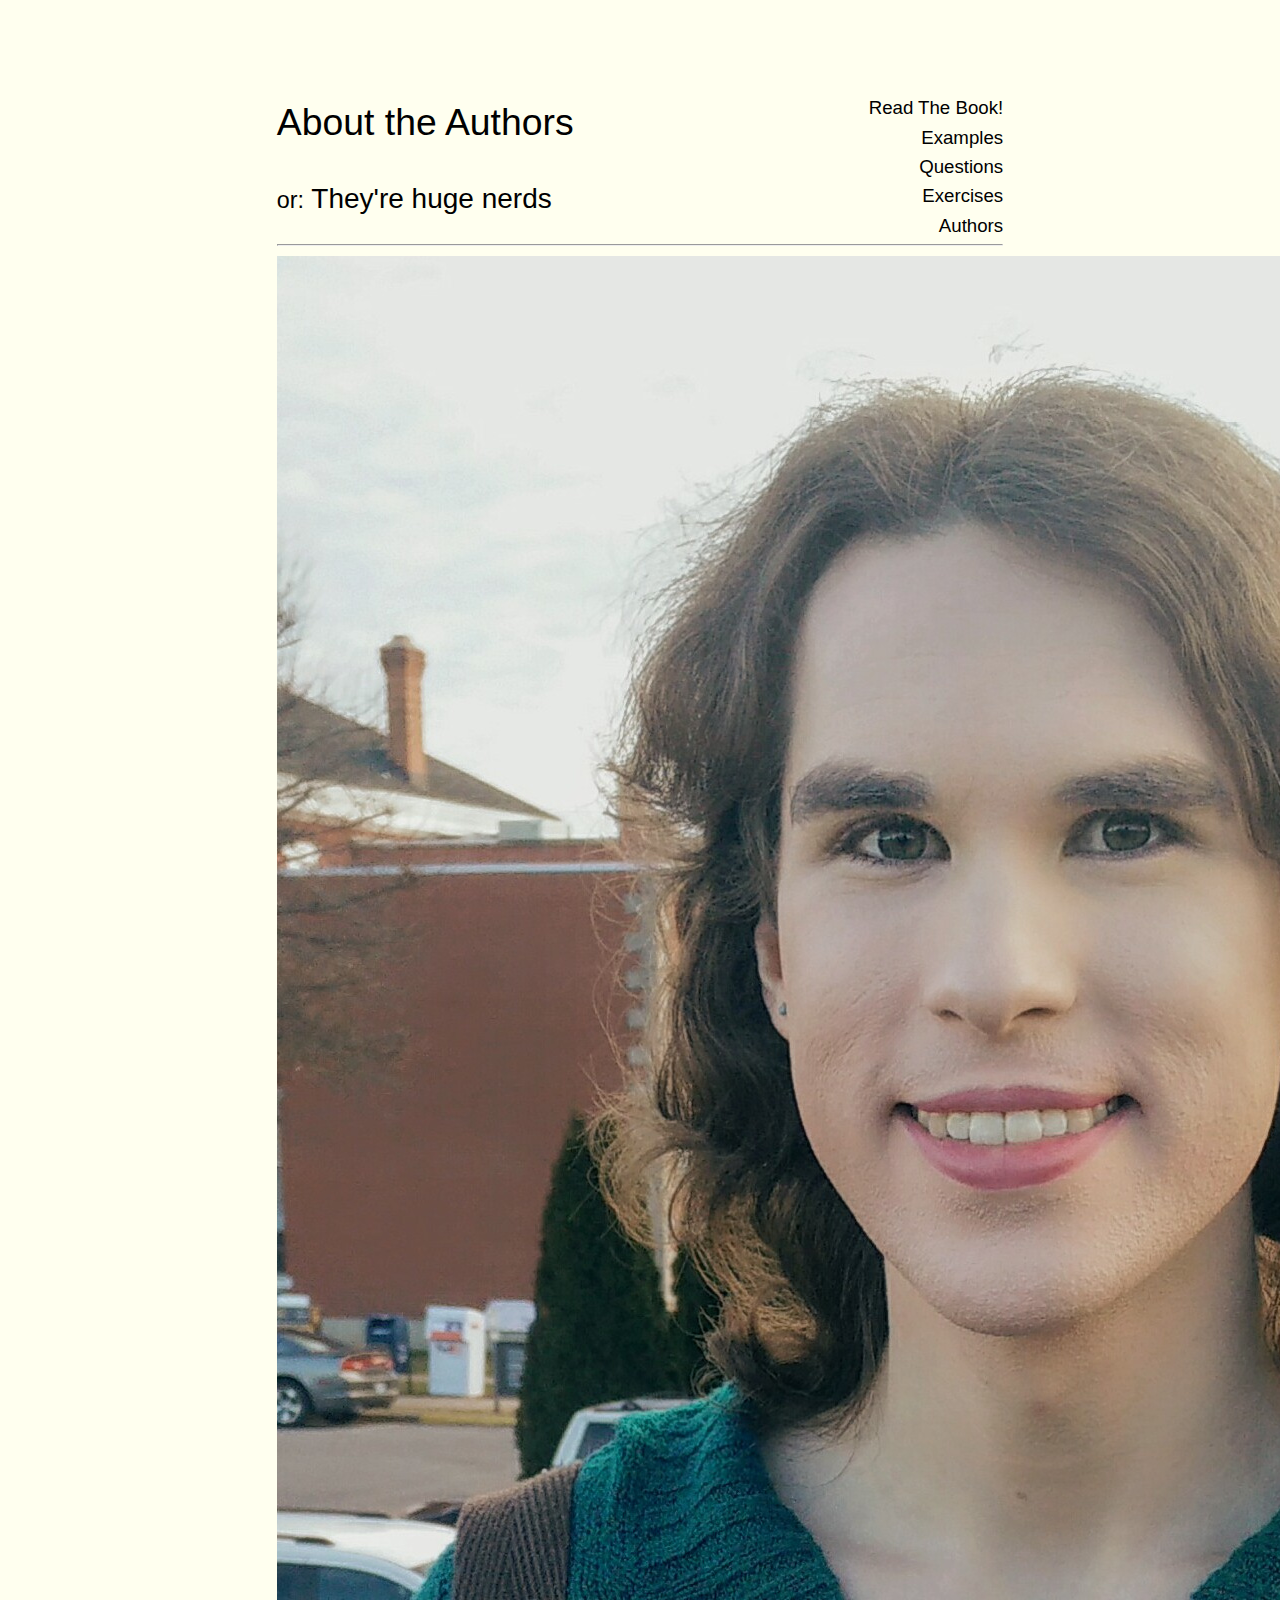
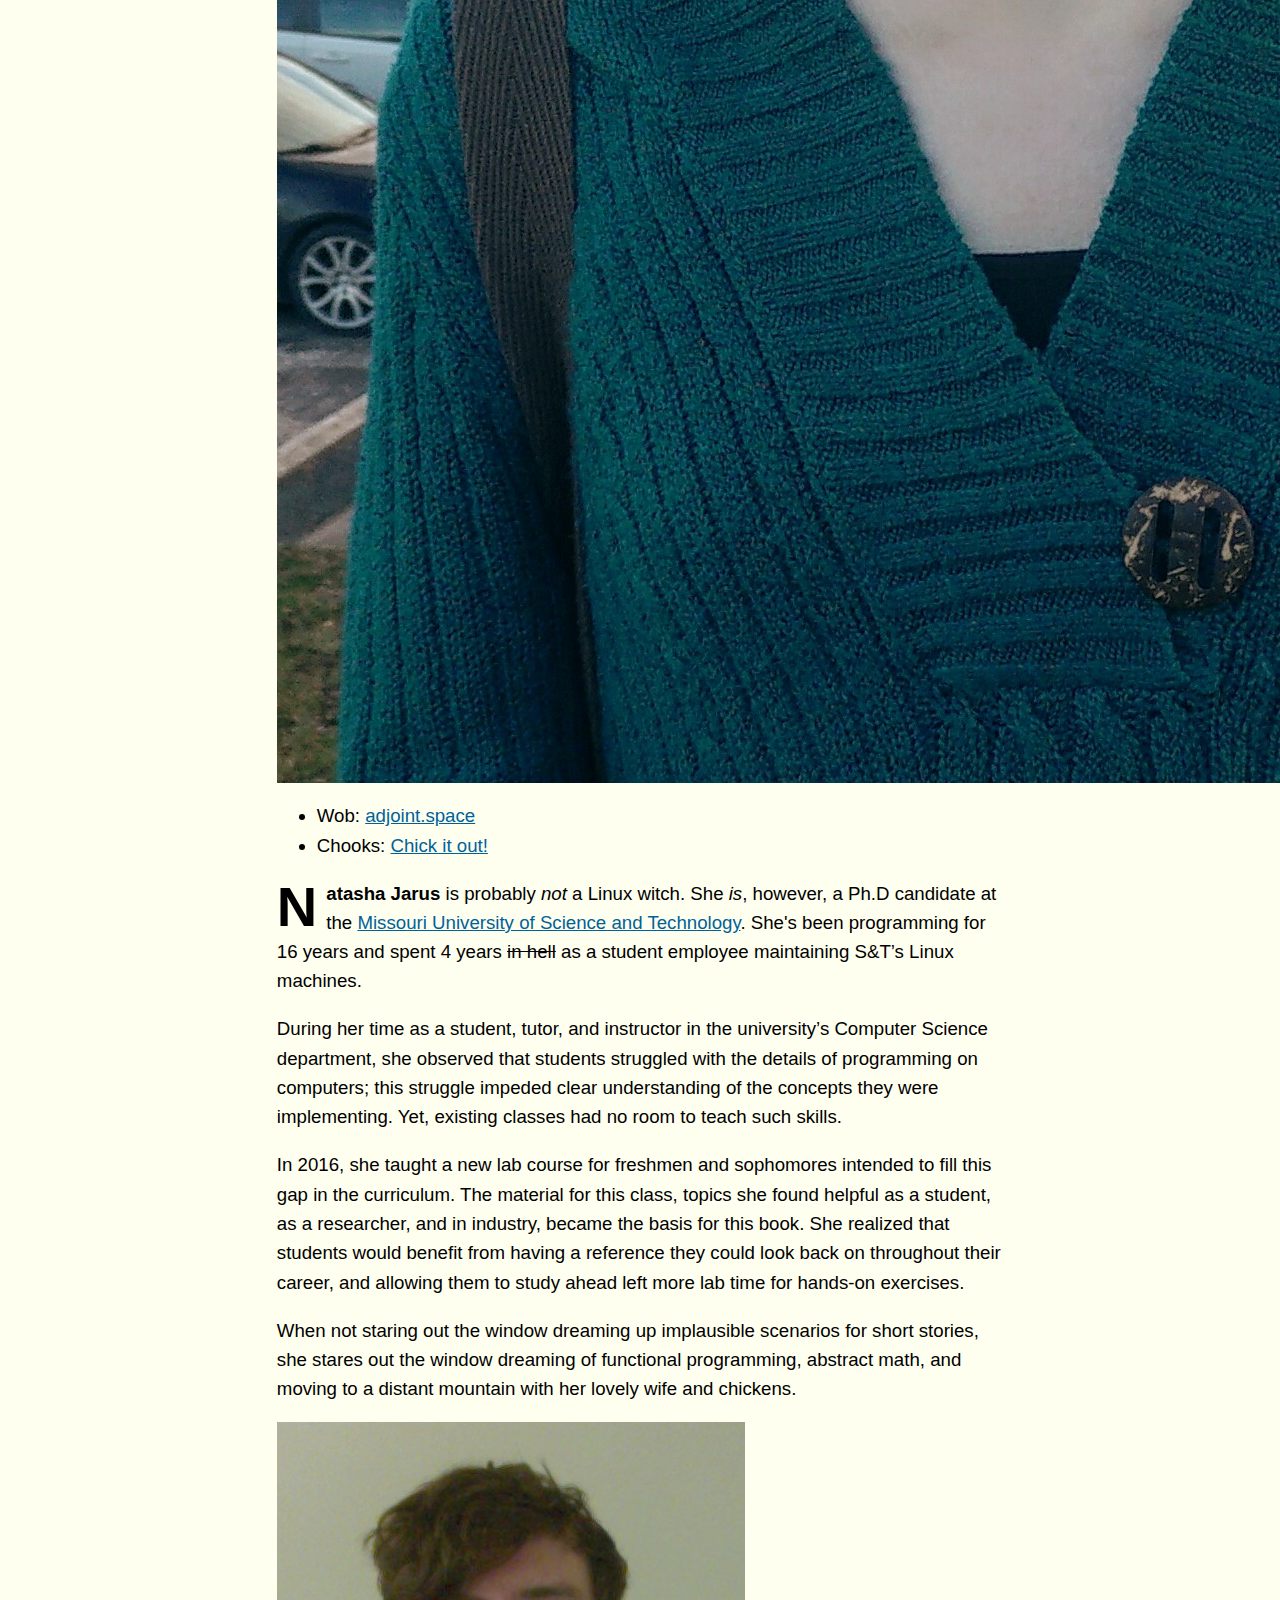
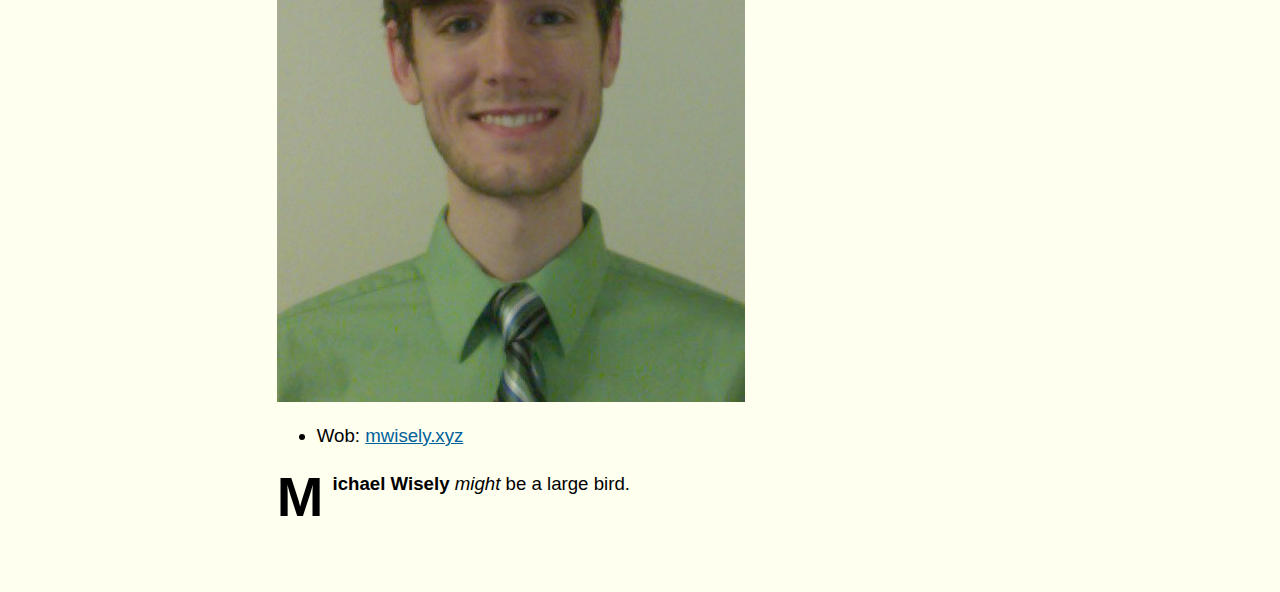
==== authors/index.html @ 49955093 "Author info page; Nat's bio" ====
<html>
	<head>
		<title>Learn You Some Computer!</title>
		<link href="/site.css" rel="stylesheet" type="text/css">
	</head>
	<body>
		<header>
			<nav>
				<a href="/tfcs.pdf">Read The Book!</a>
				<a href="/examples">Examples</a>
				<a href="/questions">Questions</a>
				<a href="/exercises">Exercises</a>
				<a href="/authors">Authors</a>
			</nav>
			<h1>About the Authors</h1>
			<h2><small>or:</small> They're huge nerds</h2>
			<hr>
		</header>
		<article class="drop-cap">
			<div class="mug">
				<img src="Nat.jpg" alt="Natasha's Face">
				<ul>
					<li>Wob: <a href="http://adjoint.space" target="_blank">adjoint.space</a></li>
					<li>Chooks: <a href="https://chick-it-out.tumblr.com" target="_blank">Chick it out!</a></li>
				</ul>
			</div>
			<p>
				<b>Natasha Jarus</b> is probably <i>not</i> a Linux witch.
				She <i>is</i>, however, a Ph.D candidate at the <a href="mst.edu">Missouri University of Science and Technology</a>.
				She's been programming for 16 years and spent 4 years <s>in hell</s> as a student employee maintaining S&amp;T&rsquo;s Linux machines.
			</p>
			<p>
				During her time as a student, tutor, and instructor in the university&rsquo;s Computer Science department,
				she observed that students struggled with the details of programming on computers;
				this struggle impeded clear understanding of the concepts they were implementing.
				Yet, existing classes had no room to teach such skills.
			</p>
			<p>
				In 2016, she taught a new lab course for freshmen and sophomores intended to fill this gap in the curriculum.
				The material for this class, topics she found helpful as a student, as a researcher, and in industry,
				became the basis for this book.
				She realized that students would benefit from having a reference they could look back on throughout their career,
				and allowing them to study ahead left more lab time for hands-on exercises.
			</p>
			<p>
				When not staring out the window dreaming up implausible scenarios for short stories,
				she stares out the window dreaming of functional programming, abstract math, and moving to a distant mountain with her lovely wife and chickens.
			</p>
		</article>
		<article class="drop-cap">
			<div class="mug">
				<img src="Wisely.jpg" alt="Wisely's Face">
				<ul>
					<li>Wob: <a href="http://mwisely.xyz" target="_blank">mwisely.xyz</a></li>
				</ul>
			</div>
			<p>
				<b>Michael Wisely</b> <i>might</i> be a large bird.
			</p>
		</article>
	</body>
</html>
---- site.css ----
body {
	max-width:70ch;
	margin:5em auto;
	font-size:14pt;
	line-height:1.5714;
	font-family:sans-serif;
	font-variant-ligatures:none;
	background-color:#ffffef;
}

nav {
	float: right;
	vertical-align: top;
}
nav a {
	display: block;
	text-align:right;
	text-decoration:none;
	color:black;
}
nav a:hover {
	text-decoration:underline;
}

@media screen and (max-width: 767px) {
	body {
		margin:1em;
		font-size:12pt
	}
	nav {
		display:block;
		float:none;
	}
	nav a {
		text-align: left;
	}
}

h1,h2,h3,h4,h5,h6 {
	font-family:sans-serif;
	font-weight:400
}
a {
	text-decoration:underline;
	color:#00629b
}

.drop-cap p:first-of-type:first-letter {
	float: left;
	font-size: 42pt;
	line-height: 1;
	font-weight: bold;
	margin-right: 9px;
}


header h1 a img {
	display:block;
	width:232px;
	height:39px
}
header .slogan {
	font-family:sans-serif;
	font-size:larger
}
dl dt {
	font-weight:bold;
	display:inline-block;
	min-width:10ch
}
dl dd {
	display:inline;
	margin:0
}
dl dd:after {
	display:block;
	content:'';
	margin-bottom:.75em
}
footer {
	font-size:smaller;
	margin-top:2rem
}
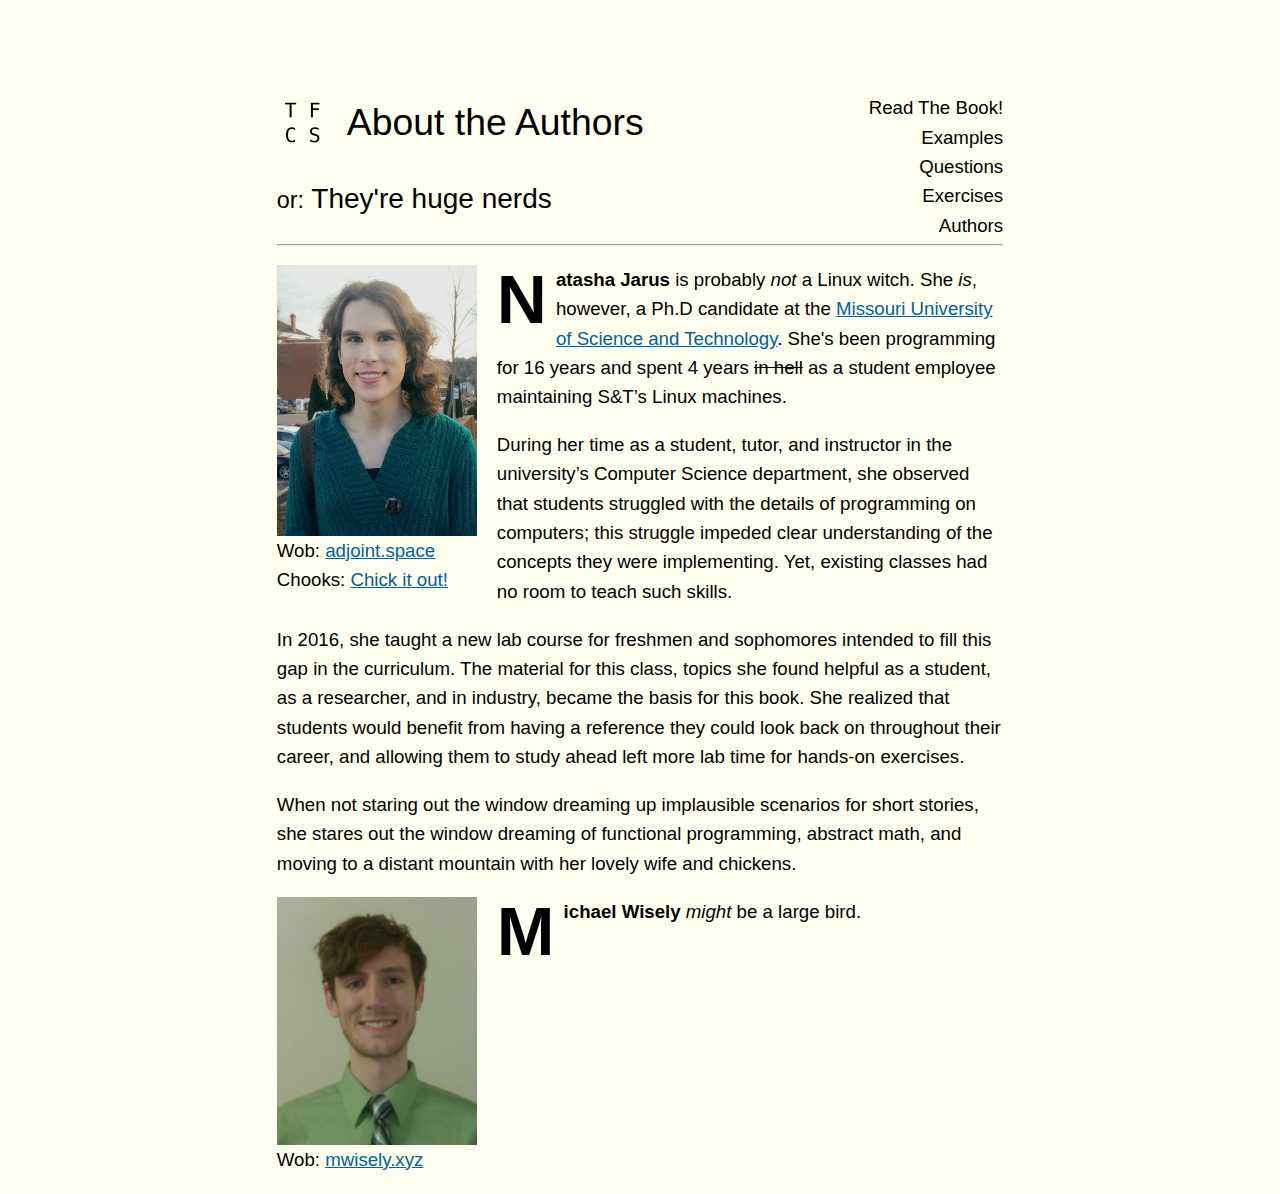
==== commit d6c30b23: "Add temporary logo" ====
--- a/authors/index.html
+++ b/authors/index.html
@@ -2,6 +2,7 @@
 	<head>
 		<title>Learn You Some Computer!</title>
 		<link href="/site.css" rel="stylesheet" type="text/css">
+		<link href="/logo.png" rel="icon">
 	</head>
 	<body>
 		<header>
@@ -12,6 +13,7 @@
 				<a href="/exercises">Exercises</a>
 				<a href="/authors">Authors</a>
 			</nav>
+			<a href="/"><img src="/logo.png"></a>
 			<h1>About the Authors</h1>
 			<h2><small>or:</small> They're huge nerds</h2>
 			<hr>
--- a/site.css
+++ b/site.css
@@ -20,6 +20,11 @@
 }
 nav a:hover {
 	text-decoration:underline;
+}
+
+article {
+	display:block;
+	clear:both;
 }
 
 @media screen and (max-width: 767px) {
@@ -47,18 +52,35 @@
 
 .drop-cap p:first-of-type:first-letter {
 	float: left;
-	font-size: 42pt;
+	font-size: 52pt;
 	line-height: 1;
 	font-weight: bold;
 	margin-right: 9px;
 }
 
+.mug {
+	float:left;
+	margin-right:20px;
+	margin-bottom:20px;
+}
 
-header h1 a img {
+.mug img {
+	width:200px;
 	display:block;
-	width:232px;
-	height:39px
 }
+
+.mug ul {
+	list-style:none;
+	margin:0px;
+	padding:0px;
+}
+
+header a img {
+	float:left;
+	margin-right:20px;
+	margin-top:5px;
+}
+
 header .slogan {
 	font-family:sans-serif;
 	font-size:larger
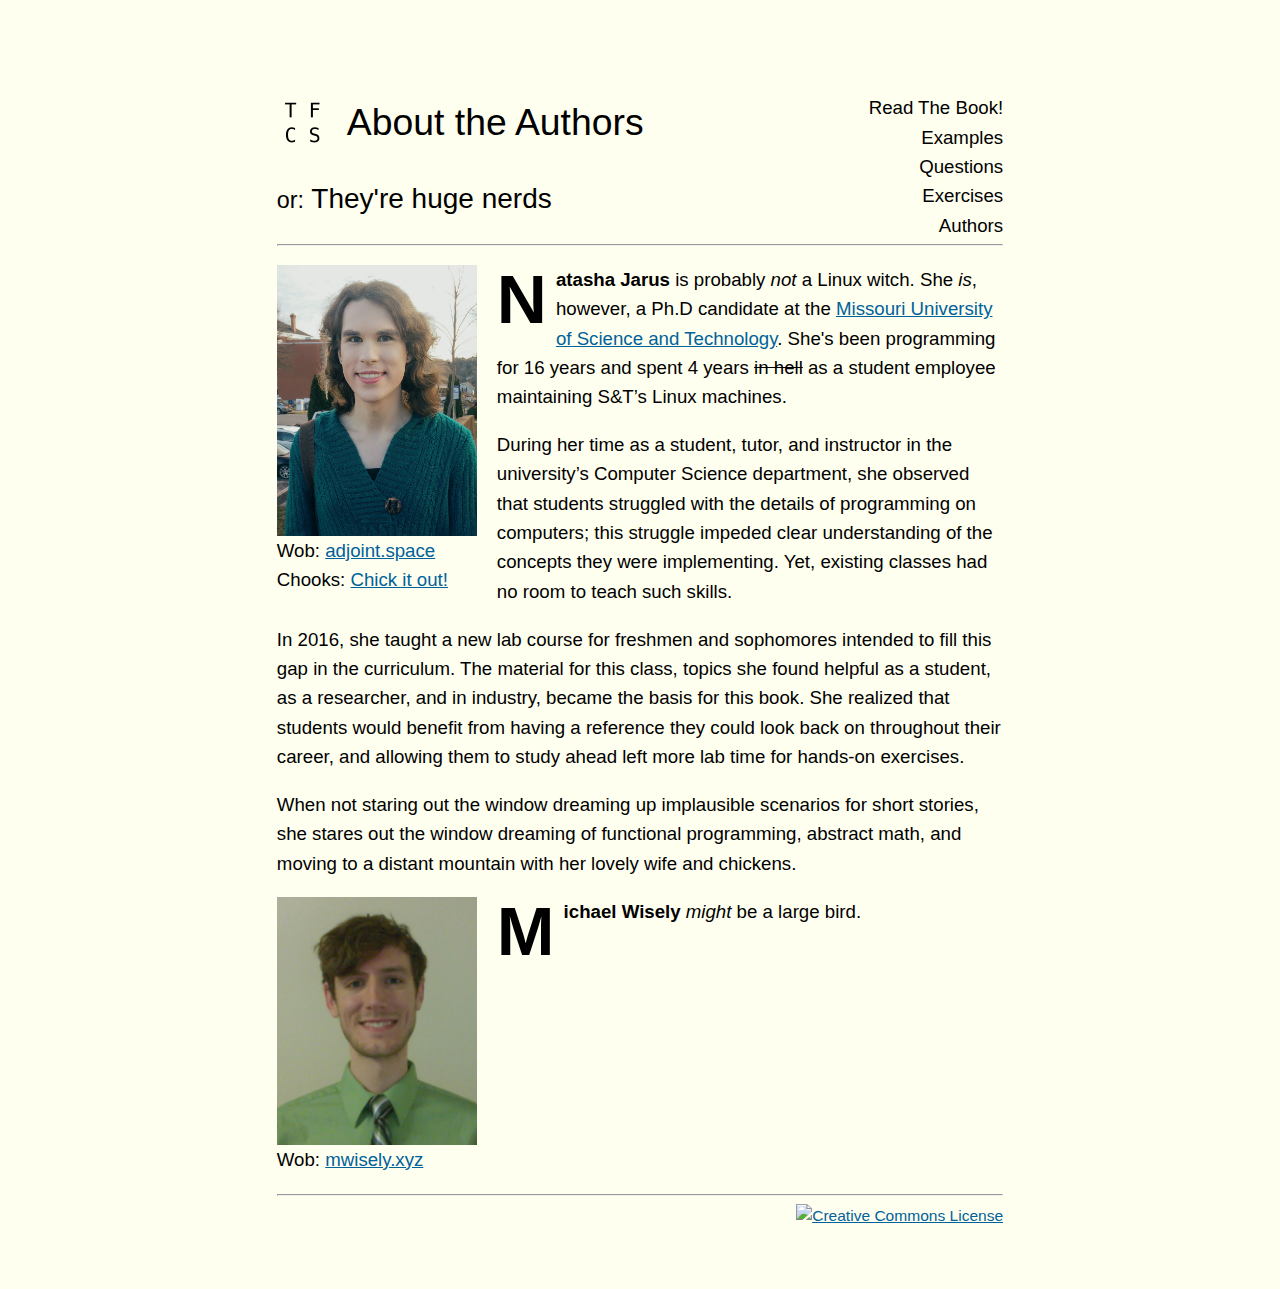
==== commit 3e673643: "CC-BY-SA link" ====
--- a/authors/index.html
+++ b/authors/index.html
@@ -60,5 +60,9 @@
 				<b>Michael Wisely</b> <i>might</i> be a large bird.
 			</p>
 		</article>
+		<footer>
+			<hr>
+			<a rel="license" href="http://creativecommons.org/licenses/by-sa/4.0/"><img alt="Creative Commons License" src="https://i.creativecommons.org/l/by-sa/4.0/80x15.png" /></a>
+		</footer>
 	</body>
 </html>
--- a/site.css
+++ b/site.css
@@ -81,6 +81,15 @@
 	margin-top:5px;
 }
 
+footer {
+	clear:both;
+}
+
+footer a {
+	float:right;
+}
+
+
 header .slogan {
 	font-family:sans-serif;
 	font-size:larger
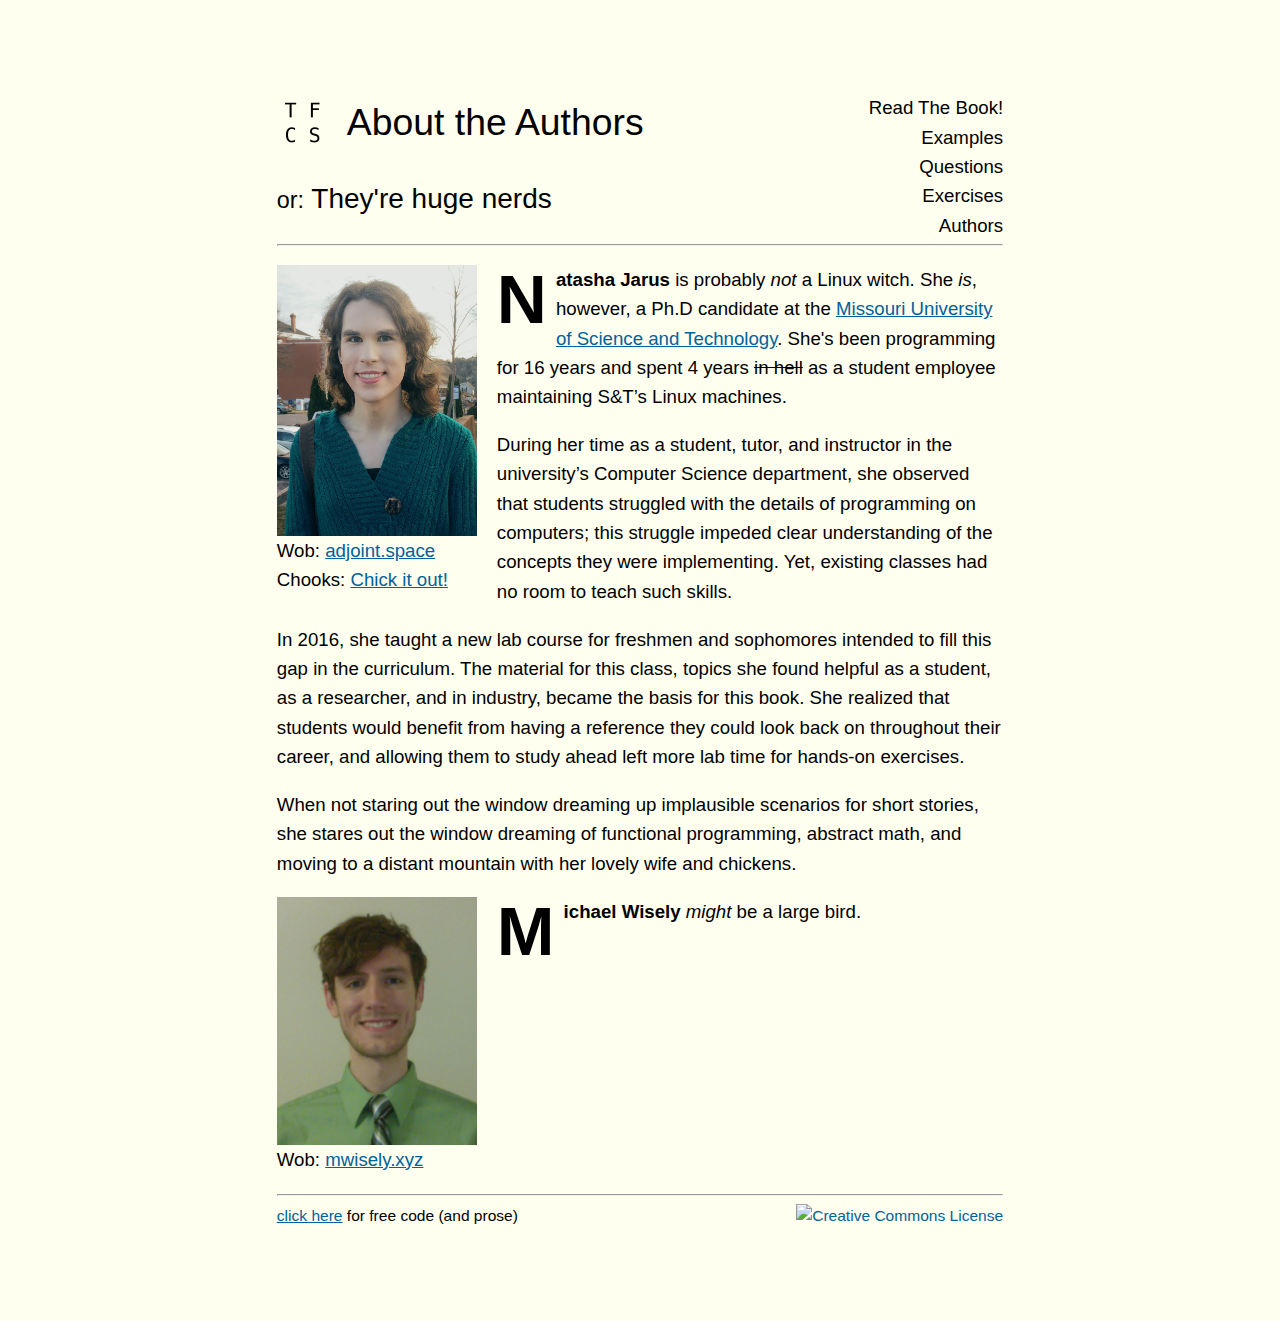
==== commit 87e94ba8: "Link to github org" ====
--- a/authors/index.html
+++ b/authors/index.html
@@ -62,6 +62,7 @@
 		</article>
 		<footer>
 			<hr>
+			<a href="https://github.com/LearnYouSomeComputer/">click here</a> for free code (and prose)
 			<a rel="license" href="http://creativecommons.org/licenses/by-sa/4.0/"><img alt="Creative Commons License" src="https://i.creativecommons.org/l/by-sa/4.0/80x15.png" /></a>
 		</footer>
 	</body>
--- a/site.css
+++ b/site.css
@@ -85,7 +85,7 @@
 	clear:both;
 }
 
-footer a {
+footer a img {
 	float:right;
 }
 
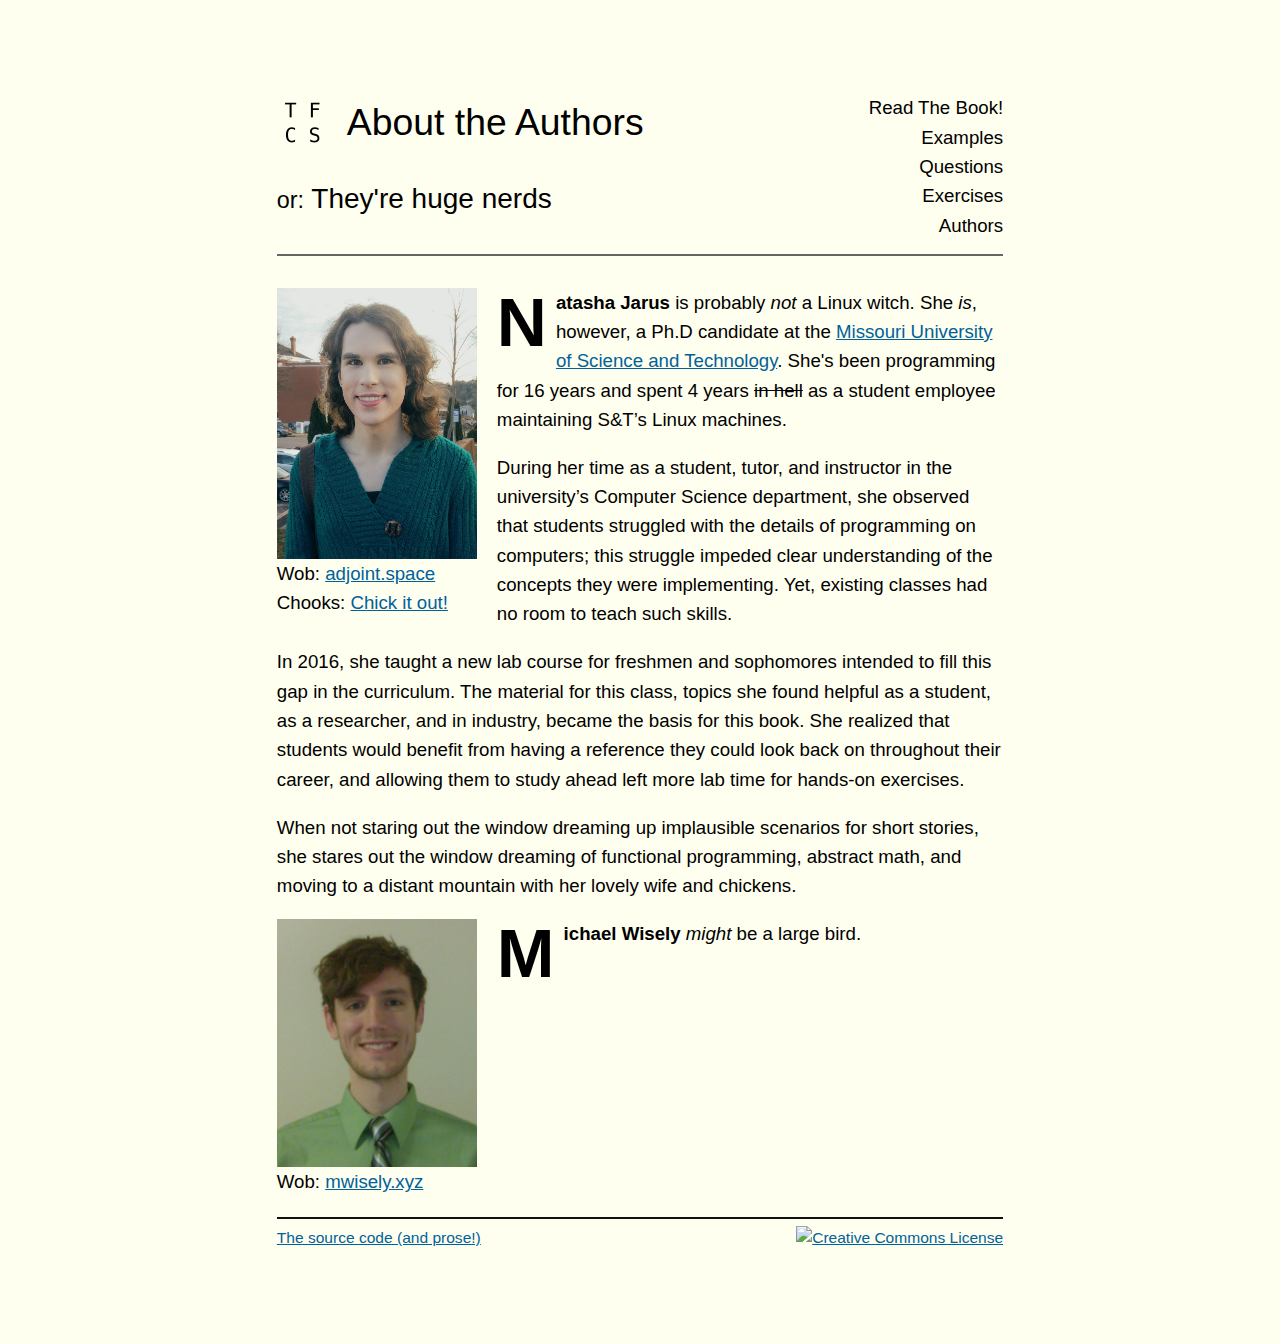
==== commit ba474855: "Improve footer wording and vertically center footer elements (with flexbox)" ====
--- a/authors/index.html
+++ b/authors/index.html
@@ -16,7 +16,6 @@
 			<a href="/"><img src="/logo.png"></a>
 			<h1>About the Authors</h1>
 			<h2><small>or:</small> They're huge nerds</h2>
-			<hr>
 		</header>
 		<article class="drop-cap">
 			<div class="mug">
@@ -28,7 +27,7 @@
 			</div>
 			<p>
 				<b>Natasha Jarus</b> is probably <i>not</i> a Linux witch.
-				She <i>is</i>, however, a Ph.D candidate at the <a href="mst.edu">Missouri University of Science and Technology</a>.
+				She <i>is</i>, however, a Ph.D candidate at the <a href="https://mst.edu">Missouri University of Science and Technology</a>.
 				She's been programming for 16 years and spent 4 years <s>in hell</s> as a student employee maintaining S&amp;T&rsquo;s Linux machines.
 			</p>
 			<p>
@@ -61,8 +60,7 @@
 			</p>
 		</article>
 		<footer>
-			<hr>
-			<a href="https://github.com/LearnYouSomeComputer/">click here</a> for free code (and prose)
+			<a href="https://github.com/LearnYouSomeComputer/">The source code (and prose!)</a>
 			<a rel="license" href="http://creativecommons.org/licenses/by-sa/4.0/"><img alt="Creative Commons License" src="https://i.creativecommons.org/l/by-sa/4.0/80x15.png" /></a>
 		</footer>
 	</body>
--- a/site.css
+++ b/site.css
@@ -6,6 +6,21 @@
 	font-family:sans-serif;
 	font-variant-ligatures:none;
 	background-color:#ffffef;
+}
+
+header {
+	margin-bottom:2rem;
+	padding-bottom:0.5em;
+	border-bottom-style:inset;
+	border-bottom-width:2px;
+	border-bottom-color:#666;
+}
+
+header a img {
+	float:left;
+	margin-right:20px;
+	margin-top:5px;
+	vertical-align: top;
 }
 
 nav {
@@ -27,7 +42,7 @@
 	clear:both;
 }
 
-@media screen and (max-width: 767px) {
+@media screen and (max-width: 70ch) {
 	body {
 		margin:1em;
 		font-size:12pt
@@ -75,25 +90,6 @@
 	padding:0px;
 }
 
-header a img {
-	float:left;
-	margin-right:20px;
-	margin-top:5px;
-}
-
-footer {
-	clear:both;
-}
-
-footer a img {
-	float:right;
-}
-
-
-header .slogan {
-	font-family:sans-serif;
-	font-size:larger
-}
 dl dt {
 	font-weight:bold;
 	display:inline-block;
@@ -108,7 +104,16 @@
 	content:'';
 	margin-bottom:.75em
 }
+
 footer {
 	font-size:smaller;
-	margin-top:2rem
+	margin-top:2rem;
+	padding-top:0.5em;
+	border-top-style:inset;
+	border-top-width:2px;
+	border-top-color:#666;
+	display:flex;
+	align-items:center;
+	justify-content:space-between;
+	clear:both;
 }
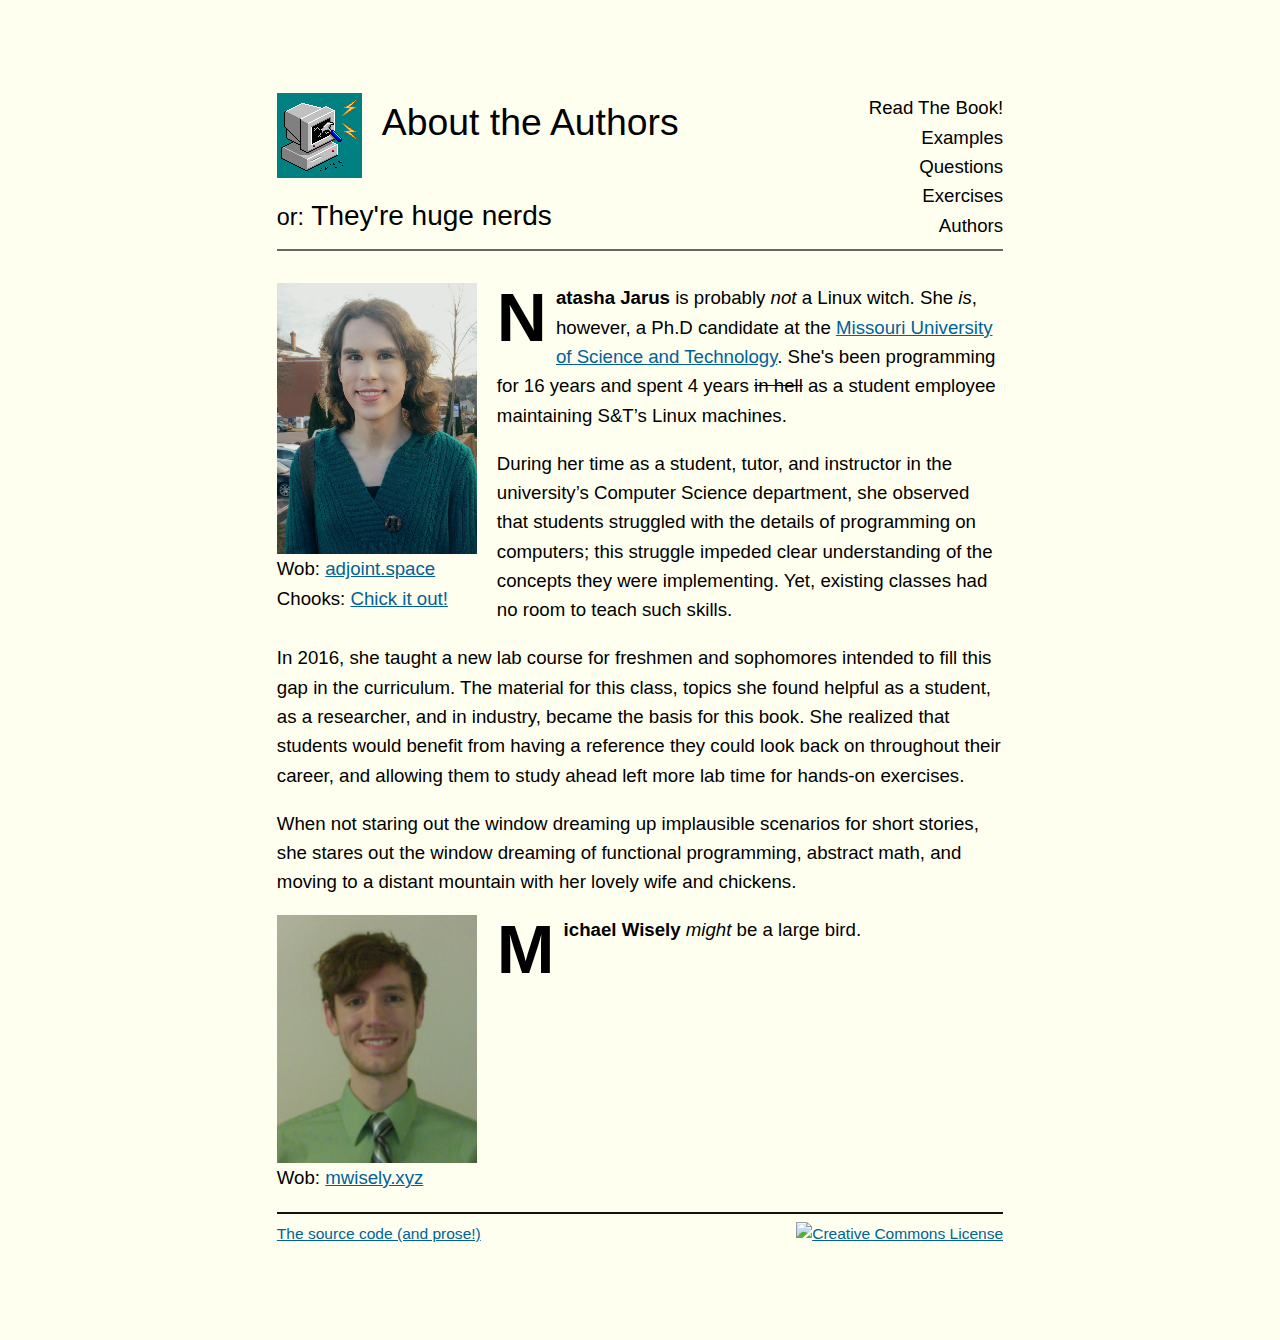
==== commit 4980244c: "Upload new book with new title" ====
--- a/authors/index.html
+++ b/authors/index.html
@@ -7,7 +7,7 @@
 	<body>
 		<header>
 			<nav>
-				<a href="/tfcs.pdf">Read The Book!</a>
+				<a href="/tools-for-programming.pdf">Read The Book!</a>
 				<a href="/examples">Examples</a>
 				<a href="/questions">Questions</a>
 				<a href="/exercises">Exercises</a>
--- a/site.css
+++ b/site.css
@@ -16,19 +16,34 @@
 	border-bottom-color:#666;
 }
 
+/* hack to make header grow to size of nav */
+header::after {
+	content:"";
+	clear:both;
+	display:table;
+}
+
 header a img {
 	float:left;
 	margin-right:20px;
-	margin-top:5px;
 	vertical-align: top;
 }
 
+header h1 {
+	height:85px; /* height of logo.png */
+	margin:0px;
+}
+
+header h2 {
+	margin:0px;
+	margin-top:1rem;
+}
+
 nav {
-	float: right;
-	vertical-align: top;
+	float:right;
 }
 nav a {
-	display: block;
+	display:block;
 	text-align:right;
 	text-decoration:none;
 	color:black;
@@ -37,12 +52,7 @@
 	text-decoration:underline;
 }
 
-article {
-	display:block;
-	clear:both;
-}
-
-@media screen and (max-width: 70ch) {
+@media screen and (max-width: 840px) {
 	body {
 		margin:1em;
 		font-size:12pt
@@ -54,6 +64,11 @@
 	nav a {
 		text-align: left;
 	}
+}
+
+article {
+	display:block;
+	clear:both;
 }
 
 h1,h2,h3,h4,h5,h6 {
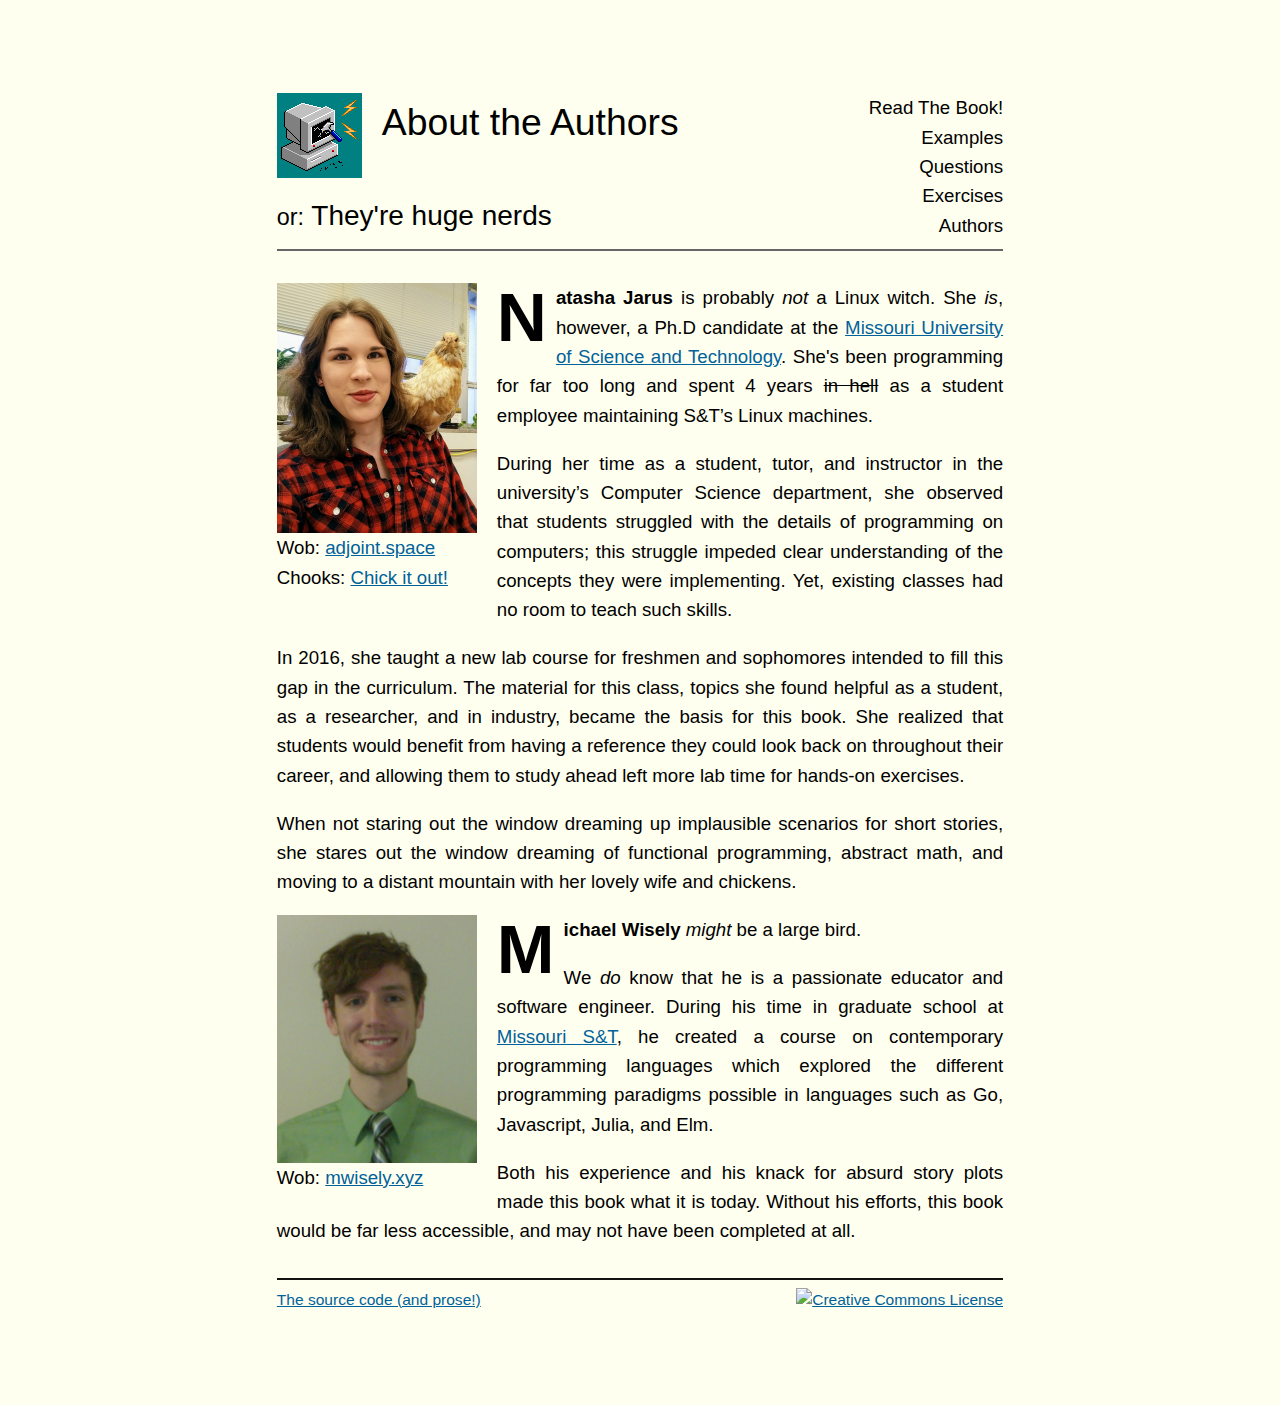
==== commit 490ed67d: "Update author bios a little <3" ====
--- a/authors/index.html
+++ b/authors/index.html
@@ -28,7 +28,7 @@
 			<p>
 				<b>Natasha Jarus</b> is probably <i>not</i> a Linux witch.
 				She <i>is</i>, however, a Ph.D candidate at the <a href="https://mst.edu">Missouri University of Science and Technology</a>.
-				She's been programming for 16 years and spent 4 years <s>in hell</s> as a student employee maintaining S&amp;T&rsquo;s Linux machines.
+				She's been programming for far too long and spent 4 years <s>in hell</s> as a student employee maintaining S&amp;T&rsquo;s Linux machines.
 			</p>
 			<p>
 				During her time as a student, tutor, and instructor in the university&rsquo;s Computer Science department,
@@ -58,6 +58,15 @@
 			<p>
 				<b>Michael Wisely</b> <i>might</i> be a large bird.
 			</p>
+			<p>
+			  We <i>do</i> know that he is a passionate educator and software engineer.
+				During his time in graduate school at <a href="https://mst.edu">Missouri S&amp;T</a>, he created a course on contemporary programming languages
+				which explored the different programming paradigms possible in languages such as Go, Javascript, Julia, and Elm.
+			</p>
+			<p>
+			  Both his experience and his knack for absurd story plots made this book what it is today.
+				Without his efforts, this book would be far less accessible, and may not have been completed at all.
+			</p>
 		</article>
 		<footer>
 			<a href="https://github.com/LearnYouSomeComputer/">The source code (and prose!)</a>
--- a/site.css
+++ b/site.css
@@ -69,6 +69,8 @@
 article {
 	display:block;
 	clear:both;
+	text-align:justify;
+	text-justify:inter-word;
 }
 
 h1,h2,h3,h4,h5,h6 {
